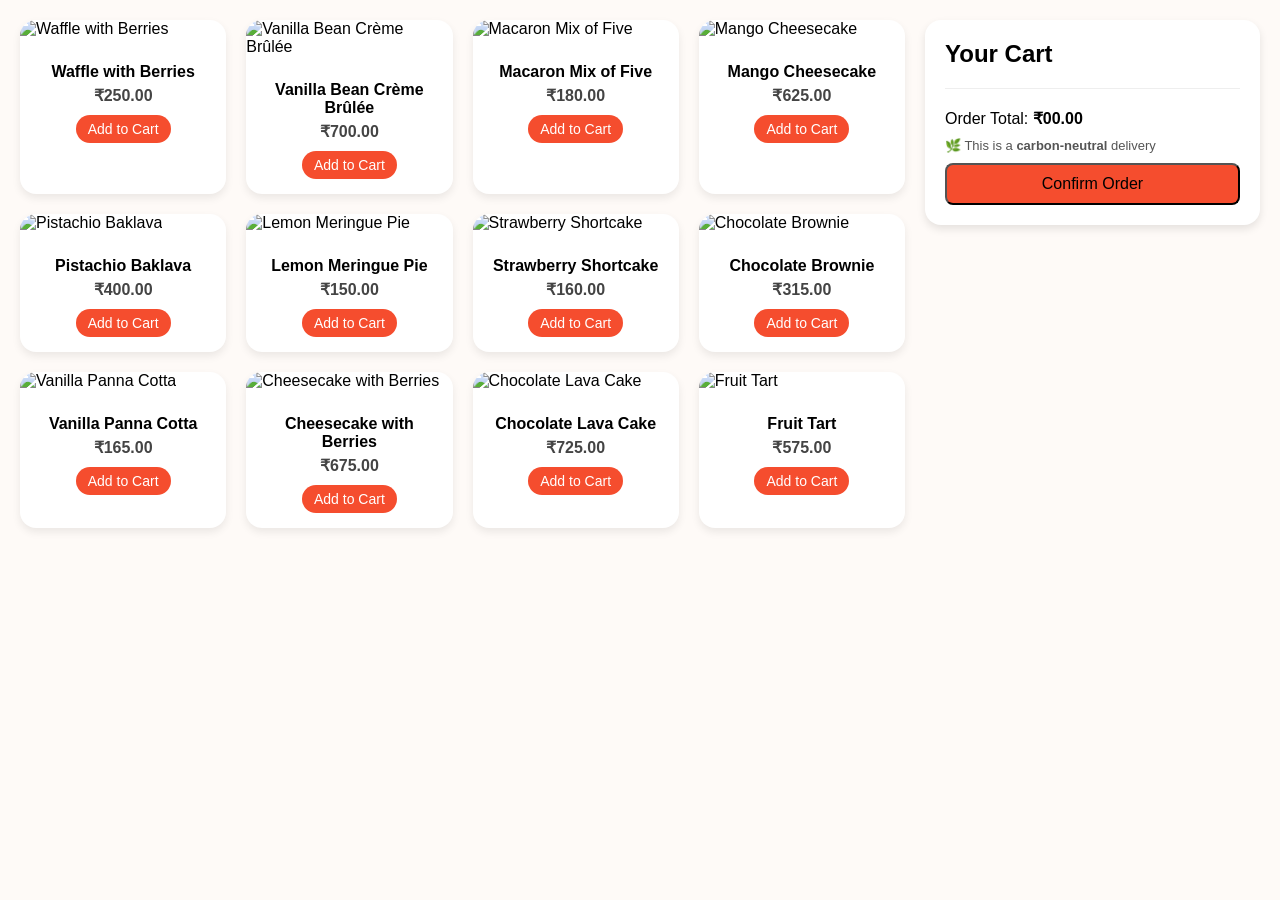
==== src/app/product/index.html @ e23b594d "chamge" ====
<!DOCTYPE html>
<html lang="en">
<head>
  <meta charset="UTF-8">
  <title>Dessert Shop</title>
  <style>
    body {
      font-family: Arial, sans-serif;
      background: #fefaf7;
      margin: 0;
      padding: 20px;
      display: flex;
      gap: 20px;
    }

    .container {
      display: flex;
      width: 100%;
      gap: 20px;
    }

    .products {
      flex: 3;
    }

    .product-grid {
      display: grid;
      grid-template-columns: repeat(auto-fill, minmax(200px, 1fr));
      gap: 20px;
    }

    .card {
      background: white;
      border-radius: 16px;
      box-shadow: 0 4px 8px rgba(0,0,0,0.08);
      overflow: hidden;
      transition: 0.3s;
    }

    .card img {
      width: 100%;
      height: 160px;
      object-fit: cover;
    }

    .details {
      padding: 15px;
      text-align: center;
    }

    .details h3 {
      margin: 10px 0 5px;
      font-size: 16px;
    }

    .details p {
      color: #444;
      margin: 0 0 10px;
      font-weight: bold;
    }

    .details button, .counter button {
      background: #f54d2e;
      color: white;
      border: none;
      border-radius: 20px;
      padding: 6px 12px;
      cursor: pointer;
      font-size: 14px;
    }

    .counter {
      display: flex;
      justify-content: center;
      align-items: center;
      gap: 10px;
    }

    .counter span {
      min-width: 24px;
      text-align: center;
      font-weight: bold;
    }

    .cart {
      flex: 1;
      background: white;
      padding: 20px;
      border-radius: 16px;
      box-shadow: 0 4px 8px rgba(0,0,0,0.1);
      height: fit-content;
    }

    .cart h2 {
      margin-top: 0;
    }

    .cart-item {
      display: flex;
      justify-content: space-between;
      margin-bottom: 10px;
    }

    .cart-item button {
      background: transparent;
      color: red;
      border: none;
      cursor: pointer;
      font-size: 16px;
    }

    .cart-summary {
      margin-top: 20px;
      border-top: 1px solid #eee;
      padding-top: 10px;
    }

    .cart-summary p {
      margin: 10px 0;
    }

    #confirmBtn {
      width: 100%;
      background: #f54d2e;
      padding: 10px;
      font-size: 16px;
      border-radius: 8px;
    }

    .carbon {
      font-size: 13px;
      color: #555;
    }
  </style>
</head>
<body>
  <div class="container">
    <!-- Products -->
    <div class="products">
      <div class="product-grid" id="productGrid"></div>
    </div>

    <!-- Cart -->
    <div class="cart">
      <h2>Your Cart</h2>
      <div id="cartItems"></div>
      <div class="cart-summary">
        <p>Order Total: <strong id="cartTotal">₹00.00</strong></p>
        <p class="carbon">🌿 This is a <strong>carbon-neutral</strong> delivery</p>
        <button id="confirmBtn">Confirm Order</button>
      </div>
    </div>
  </div>

  <script>
    const products = [
      { id: 1, name: "Waffle with Berries", price: 250, img: "https://images.pexels.com/photos/3026806/pexels-photo-3026806.jpeg" },
      { id: 2, name: "Vanilla Bean Crème Brûlée", price: 700, img: "https://images.pexels.com/photos/1639563/pexels-photo-1639563.jpeg" },
      { id: 3, name: "Macaron Mix of Five", price: 180, img: "https://images.pexels.com/photos/1854651/pexels-photo-1854651.jpeg" },
      { id: 4, name: "Mango Cheesecake", price: 625, img: "https://images.pexels.com/photos/704569/pexels-photo-704569.jpeg" },
      { id: 5, name: "Pistachio Baklava", price: 400, img: "https://images.pexels.com/photos/1095550/pexels-photo-1095550.jpeg" },
      { id: 6, name: "Lemon Meringue Pie", price: 150, img: "https://images.pexels.com/photos/1552636/pexels-photo-1552636.jpeg" },
      { id: 7, name: "Strawberry Shortcake", price: 160, img: "https://images.pexels.com/photos/1030986/pexels-photo-1030986.jpeg" },
      { id: 8, name: "Chocolate Brownie", price: 315, img: "https://images.pexels.com/photos/4109995/pexels-photo-4109995.jpeg" },
      { id: 9, name: "Vanilla Panna Cotta", price: 165, img: "https://images.pexels.com/photos/140831/pexels-photo-140831.jpeg" },
      { id: 10, name: "Cheesecake with Berries", price: 675, img: "https://images.pexels.com/photos/3026810/pexels-photo-3026810.jpeg" },
      { id: 11, name: "Chocolate Lava Cake", price: 725, img: "https://images.pexels.com/photos/4109992/pexels-photo-4109992.jpeg" },
      { id: 12, name: "Fruit Tart", price: 575, img: "https://images.pexels.com/photos/1108140/pexels-photo-1108140.jpeg" }
    ];

    const cart = {};

    function renderProducts() {
      const grid = document.getElementById("productGrid");
      grid.innerHTML = "";
      products.forEach(product => {
        const count = cart[product.id]?.quantity || 0;
        grid.innerHTML += `
          <div class="card">
            <img src="${product.img}" alt="${product.name}">
            <div class="details">
              <h3>${product.name}</h3>
              <p>₹${product.price.toFixed(2)}</p>

              ${
                count > 0
                  ? `<div class="counter">
                       <button onclick="updateCart(${product.id}, -1)">−</button>
                       <span>${count}</span>
                       <button onclick="updateCart(${product.id}, 1)">+</button>
                     </div>`
                  : `<button onclick="addToCart(${product.id})">Add to Cart</button>`
              }
            </div>
          </div>`;
      });
    }

    function addToCart(id) {
      if (!cart[id]) {
        const product = products.find(p => p.id === id);
        cart[id] = { ...product, quantity: 1 };
      }
      renderProducts();
      renderCart();
    }

    function updateCart(id, change) {
      if (cart[id]) {
        cart[id].quantity += change;
        if (cart[id].quantity <= 0) {
          delete cart[id];
        }
      }
      renderProducts();
      renderCart();
    }

    function renderCart() {
      const cartItems = document.getElementById("cartItems");
      const cartTotal = document.getElementById("cartTotal");
      cartItems.innerHTML = "";
      let total = 0;

      Object.values(cart).forEach(item => {
        const subtotal = item.price * item.quantity;
        total += subtotal;
        cartItems.innerHTML += `
          <div class="cart-item">
            <span>{item.name} (${item.quantity})</span>
            <span>₹${subtotal.toFixed(2)} <button onclick="removeItem(${item.id})">×</button></span>
          </div>`;
      });

         cartTotal.innerText = `₹${total.toFixed(2)}`;
    }

    function removeItem(id) {
      delete cart[id];
      renderProducts();
      renderCart();
    }

    renderProducts();
  </script>
</body>
</html>
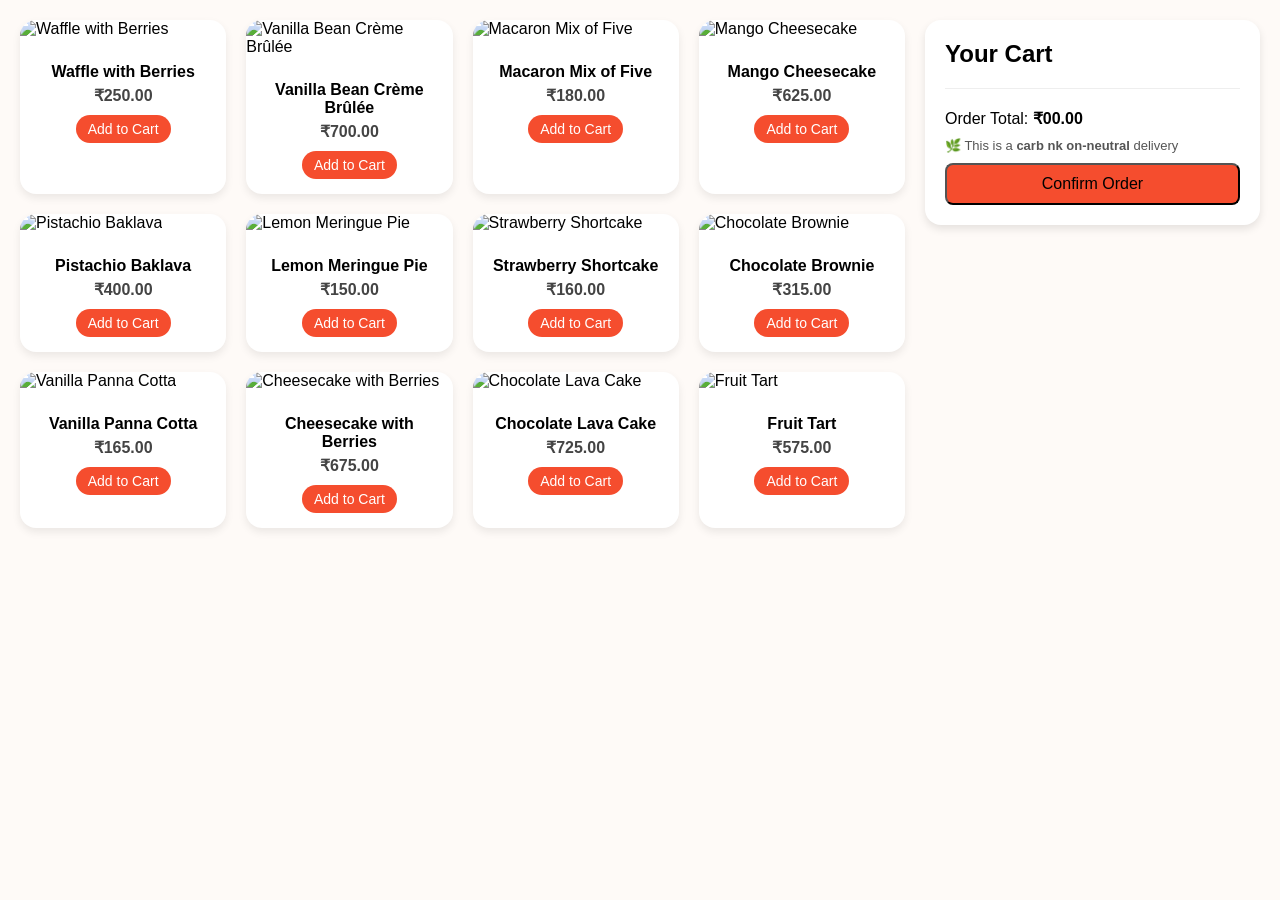
==== commit 1acb651d: "changes" ====
--- a/src/app/product/index.html
+++ b/src/app/product/index.html
@@ -146,7 +146,7 @@
       <div id="cartItems"></div>
       <div class="cart-summary">
         <p>Order Total: <strong id="cartTotal">₹00.00</strong></p>
-        <p class="carbon">🌿 This is a <strong>carbon-neutral</strong> delivery</p>
+        <p class="carbon">🌿 This is a <strong>carb nk on-neutral</strong> delivery</p>
         <button id="confirmBtn">Confirm Order</button>
       </div>
     </div>
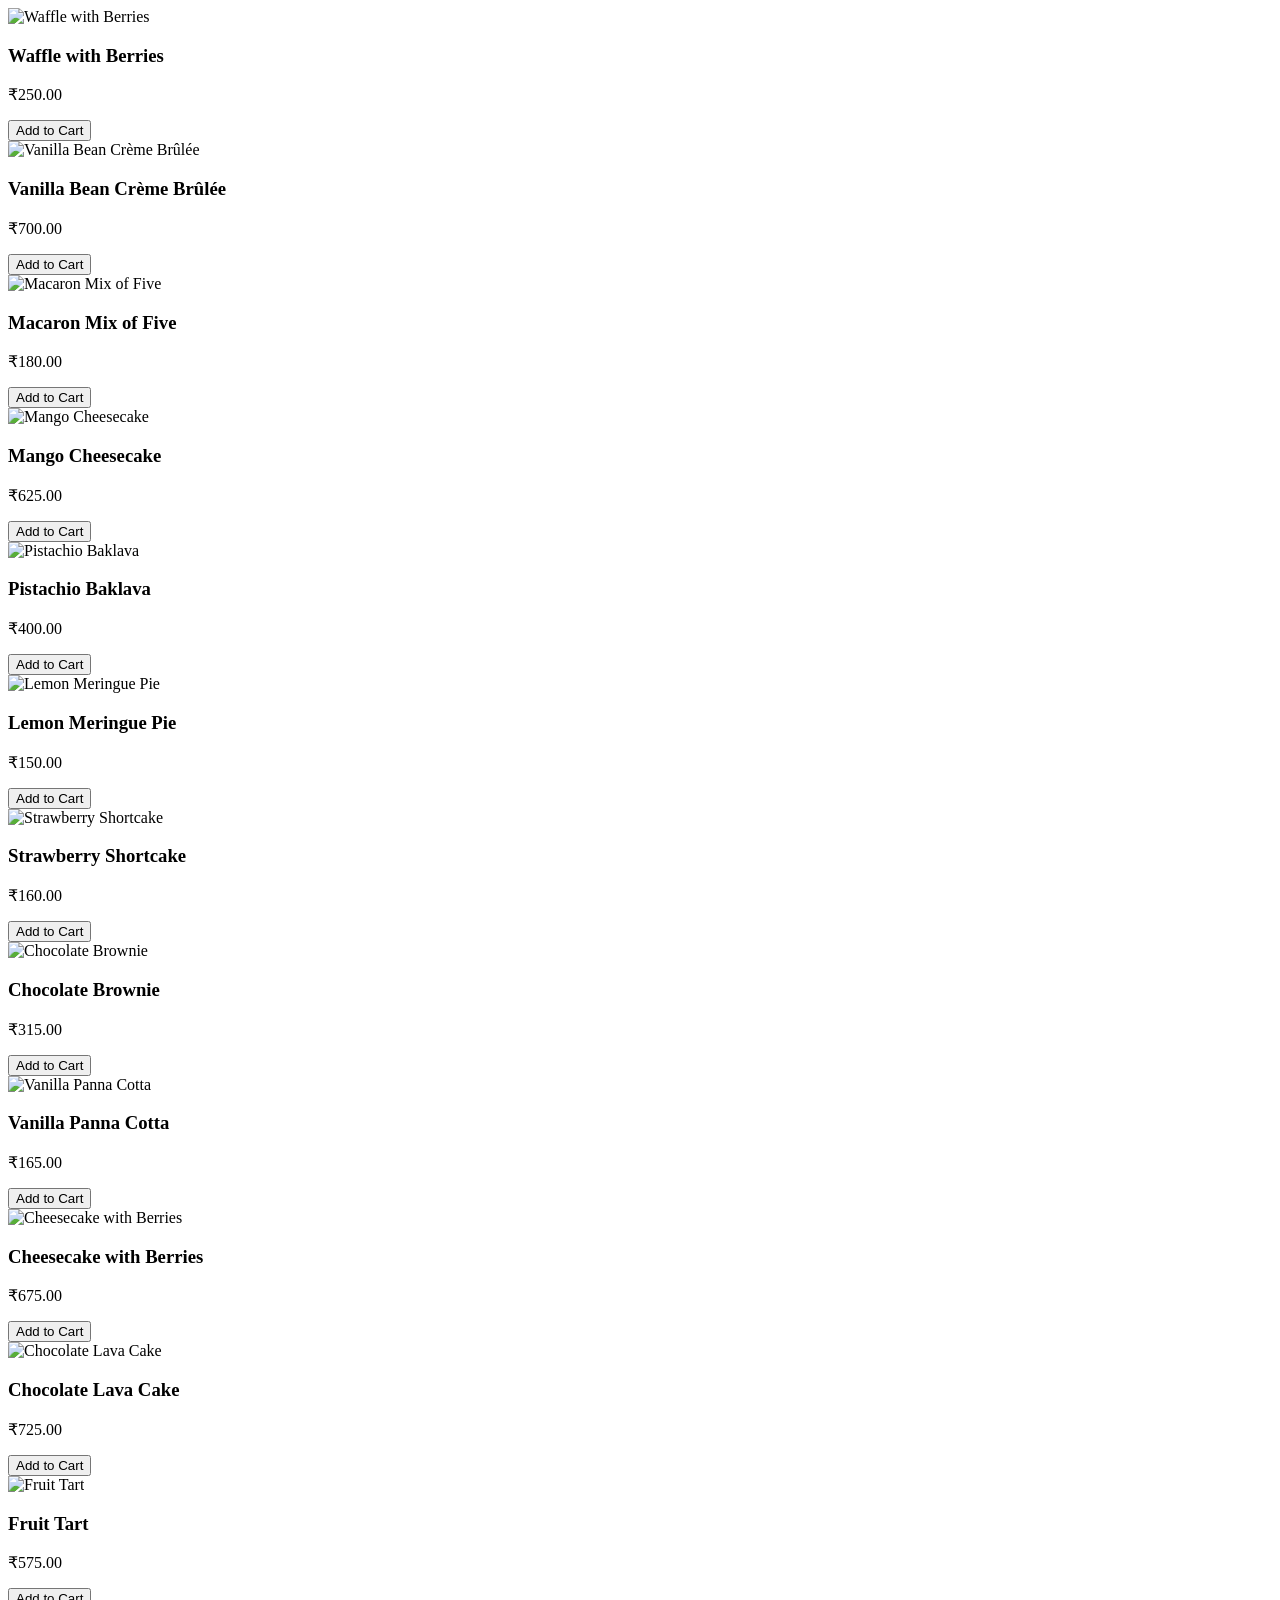
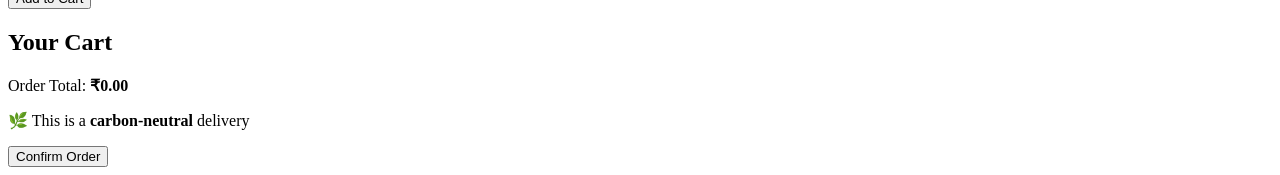
==== commit 996d6091: "added changes" ====
--- a/src/app/product/index.html
+++ b/src/app/product/index.html
@@ -1,153 +1,26 @@
 <!DOCTYPE html>
 <html lang="en">
 <head>
-  <meta charset="UTF-8">
+  <meta charset="UTF-8" />
+  <meta name="viewport" content="width=device-width, initial-scale=1.0" />
   <title>Dessert Shop</title>
-  <style>
-    body {
-      font-family: Arial, sans-serif;
-      background: #fefaf7;
-      margin: 0;
-      padding: 20px;
-      display: flex;
-      gap: 20px;
-    }
-
-    .container {
-      display: flex;
-      width: 100%;
-      gap: 20px;
-    }
-
-    .products {
-      flex: 3;
-    }
-
-    .product-grid {
-      display: grid;
-      grid-template-columns: repeat(auto-fill, minmax(200px, 1fr));
-      gap: 20px;
-    }
-
-    .card {
-      background: white;
-      border-radius: 16px;
-      box-shadow: 0 4px 8px rgba(0,0,0,0.08);
-      overflow: hidden;
-      transition: 0.3s;
-    }
-
-    .card img {
-      width: 100%;
-      height: 160px;
-      object-fit: cover;
-    }
-
-    .details {
-      padding: 15px;
-      text-align: center;
-    }
-
-    .details h3 {
-      margin: 10px 0 5px;
-      font-size: 16px;
-    }
-
-    .details p {
-      color: #444;
-      margin: 0 0 10px;
-      font-weight: bold;
-    }
-
-    .details button, .counter button {
-      background: #f54d2e;
-      color: white;
-      border: none;
-      border-radius: 20px;
-      padding: 6px 12px;
-      cursor: pointer;
-      font-size: 14px;
-    }
-
-    .counter {
-      display: flex;
-      justify-content: center;
-      align-items: center;
-      gap: 10px;
-    }
-
-    .counter span {
-      min-width: 24px;
-      text-align: center;
-      font-weight: bold;
-    }
-
-    .cart {
-      flex: 1;
-      background: white;
-      padding: 20px;
-      border-radius: 16px;
-      box-shadow: 0 4px 8px rgba(0,0,0,0.1);
-      height: fit-content;
-    }
-
-    .cart h2 {
-      margin-top: 0;
-    }
-
-    .cart-item {
-      display: flex;
-      justify-content: space-between;
-      margin-bottom: 10px;
-    }
-
-    .cart-item button {
-      background: transparent;
-      color: red;
-      border: none;
-      cursor: pointer;
-      font-size: 16px;
-    }
-
-    .cart-summary {
-      margin-top: 20px;
-      border-top: 1px solid #eee;
-      padding-top: 10px;
-    }
-
-    .cart-summary p {
-      margin: 10px 0;
-    }
-
-    #confirmBtn {
-      width: 100%;
-      background: #f54d2e;
-      padding: 10px;
-      font-size: 16px;
-      border-radius: 8px;
-    }
-
-    .carbon {
-      font-size: 13px;
-      color: #555;
-    }
-  </style>
+  <script src="https://cdn.tailwindcss.com"></script>
 </head>
-<body>
-  <div class="container">
-    <!-- Products -->
-    <div class="products">
-      <div class="product-grid" id="productGrid"></div>
+<body class="bg-orange-50 font-sans p-6">
+  <div class="flex flex-col lg:flex-row gap-6">
+    <!-- Products Section -->
+    <div class="flex-1">
+      <div id="productGrid" class="grid grid-cols-1 sm:grid-cols-2 md:grid-cols-3 gap-6"></div>
     </div>
 
-    <!-- Cart -->
-    <div class="cart">
-      <h2>Your Cart</h2>
-      <div id="cartItems"></div>
-      <div class="cart-summary">
-        <p>Order Total: <strong id="cartTotal">₹00.00</strong></p>
-        <p class="carbon">🌿 This is a <strong>carb nk on-neutral</strong> delivery</p>
-        <button id="confirmBtn">Confirm Order</button>
+    <!-- Cart Section -->
+    <div class="w-full lg:w-1/3 bg-white p-6 rounded-2xl shadow-md h-fit">
+      <h2 class="text-2xl font-semibold mb-4">Your Cart</h2>
+      <div id="cartItems" class="space-y-3"></div>
+      <div class="mt-6 border-t pt-4">
+        <p class="text-lg">Order Total: <strong id="cartTotal">₹0.00</strong></p>
+        <p class="text-sm text-gray-600 mt-2">🌿 This is a <strong>carbon-neutral</strong> delivery</p>
+        <button id="confirmBtn" class="mt-4 w-full bg-orange-500 text-white py-2 px-4 rounded-lg hover:bg-orange-600 transition">Confirm Order</button>
       </div>
     </div>
   </div>
@@ -176,20 +49,19 @@
       products.forEach(product => {
         const count = cart[product.id]?.quantity || 0;
         grid.innerHTML += `
-          <div class="card">
-            <img src="${product.img}" alt="${product.name}">
-            <div class="details">
-              <h3>${product.name}</h3>
-              <p>₹${product.price.toFixed(2)}</p>
-
+          <div class="bg-white rounded-2xl shadow-md overflow-hidden">
+            <img src="${product.img}" alt="${product.name}" class="w-full h-40 object-cover">
+            <div class="p-4 text-center">
+              <h3 class="text-lg font-semibold">${product.name}</h3>
+              <p class="text-orange-600 font-bold mt-1">₹${product.price.toFixed(2)}</p>
               ${
                 count > 0
-                  ? `<div class="counter">
-                       <button onclick="updateCart(${product.id}, -1)">−</button>
-                       <span>${count}</span>
-                       <button onclick="updateCart(${product.id}, 1)">+</button>
+                  ? `<div class="flex justify-center items-center gap-4 mt-3">
+                       <button onclick="updateCart(${product.id}, -1)" class="bg-orange-500 text-white rounded-full px-3 py-1">−</button>
+                       <span class="font-semibold">${count}</span>
+                       <button onclick="updateCart(${product.id}, 1)" class="bg-orange-500 text-white rounded-full px-3 py-1">+</button>
                      </div>`
-                  : `<button onclick="addToCart(${product.id})">Add to Cart</button>`
+                  : `<button onclick="addToCart(${product.id})" class="mt-3 bg-orange-500 text-white px-4 py-2 rounded-full hover:bg-orange-600 transition">Add to Cart</button>`
               }
             </div>
           </div>`;
@@ -226,13 +98,13 @@
         const subtotal = item.price * item.quantity;
         total += subtotal;
         cartItems.innerHTML += `
-          <div class="cart-item">
-            <span>{item.name} (${item.quantity})</span>
-            <span>₹${subtotal.toFixed(2)} <button onclick="removeItem(${item.id})">×</button></span>
+          <div class="flex justify-between">
+            <span>${item.name} (${item.quantity})</span>
+            <span>₹${subtotal.toFixed(2)} <button onclick="removeItem(${item.id})" class="text-red-500">×</button></span>
           </div>`;
       });
 
-         cartTotal.innerText = `₹${total.toFixed(2)}`;
+      cartTotal.innerText = `₹${total.toFixed(2)}`;
     }
 
     function removeItem(id) {
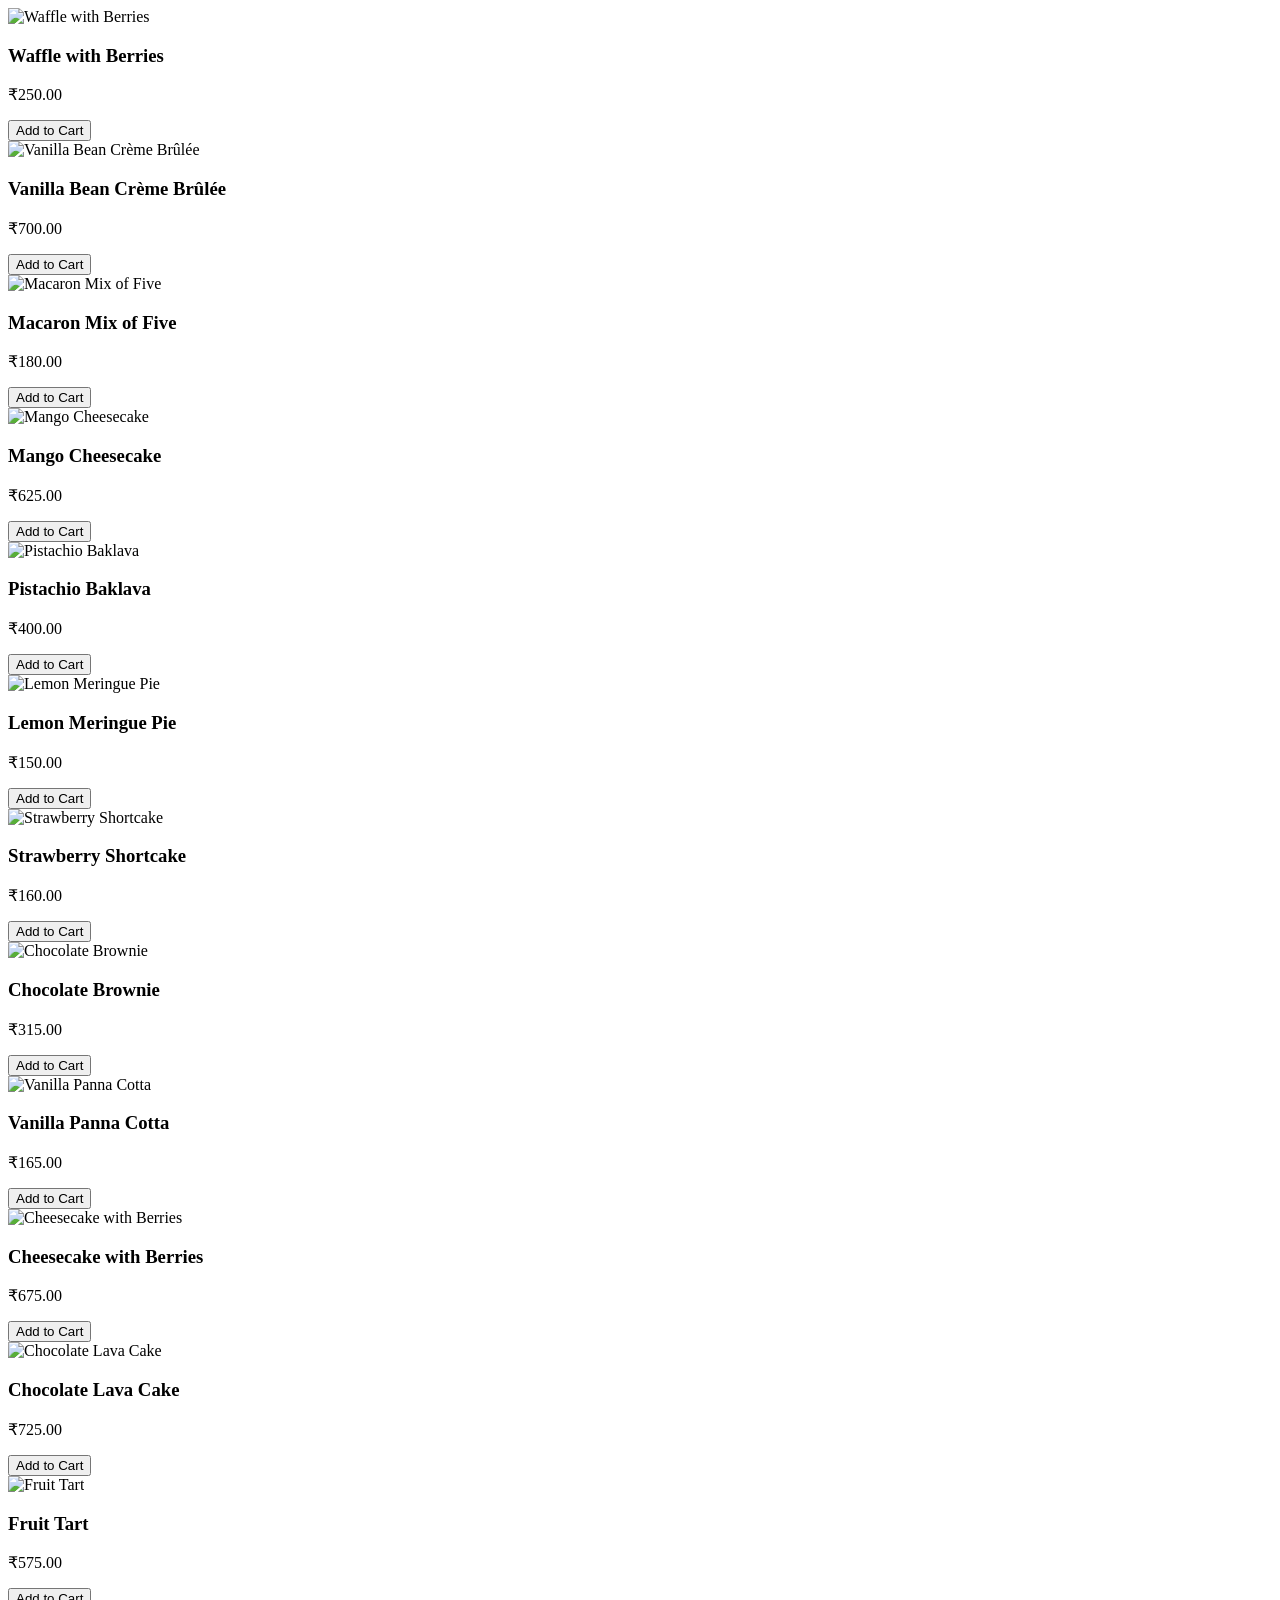
==== commit 09105f04: "Merge branch 'main' into cart-box" ====
--- a/src/app/product/index.html
+++ b/src/app/product/index.html
@@ -13,14 +13,6 @@
       <div id="productGrid" class="grid grid-cols-1 sm:grid-cols-2 md:grid-cols-3 gap-6"></div>
     </div>
 
-    <!-- Cart Section -->
-    <div class="w-full lg:w-1/3 bg-white p-6 rounded-2xl shadow-md h-fit">
-      <h2 class="text-2xl font-semibold mb-4">Your Cart</h2>
-      <div id="cartItems" class="space-y-3"></div>
-      <div class="mt-6 border-t pt-4">
-        <p class="text-lg">Order Total: <strong id="cartTotal">₹0.00</strong></p>
-        <p class="text-sm text-gray-600 mt-2">🌿 This is a <strong>carbon-neutral</strong> delivery</p>
-        <button id="confirmBtn" class="mt-4 w-full bg-orange-500 text-white py-2 px-4 rounded-lg hover:bg-orange-600 transition">Confirm Order</button>
       </div>
     </div>
   </div>
